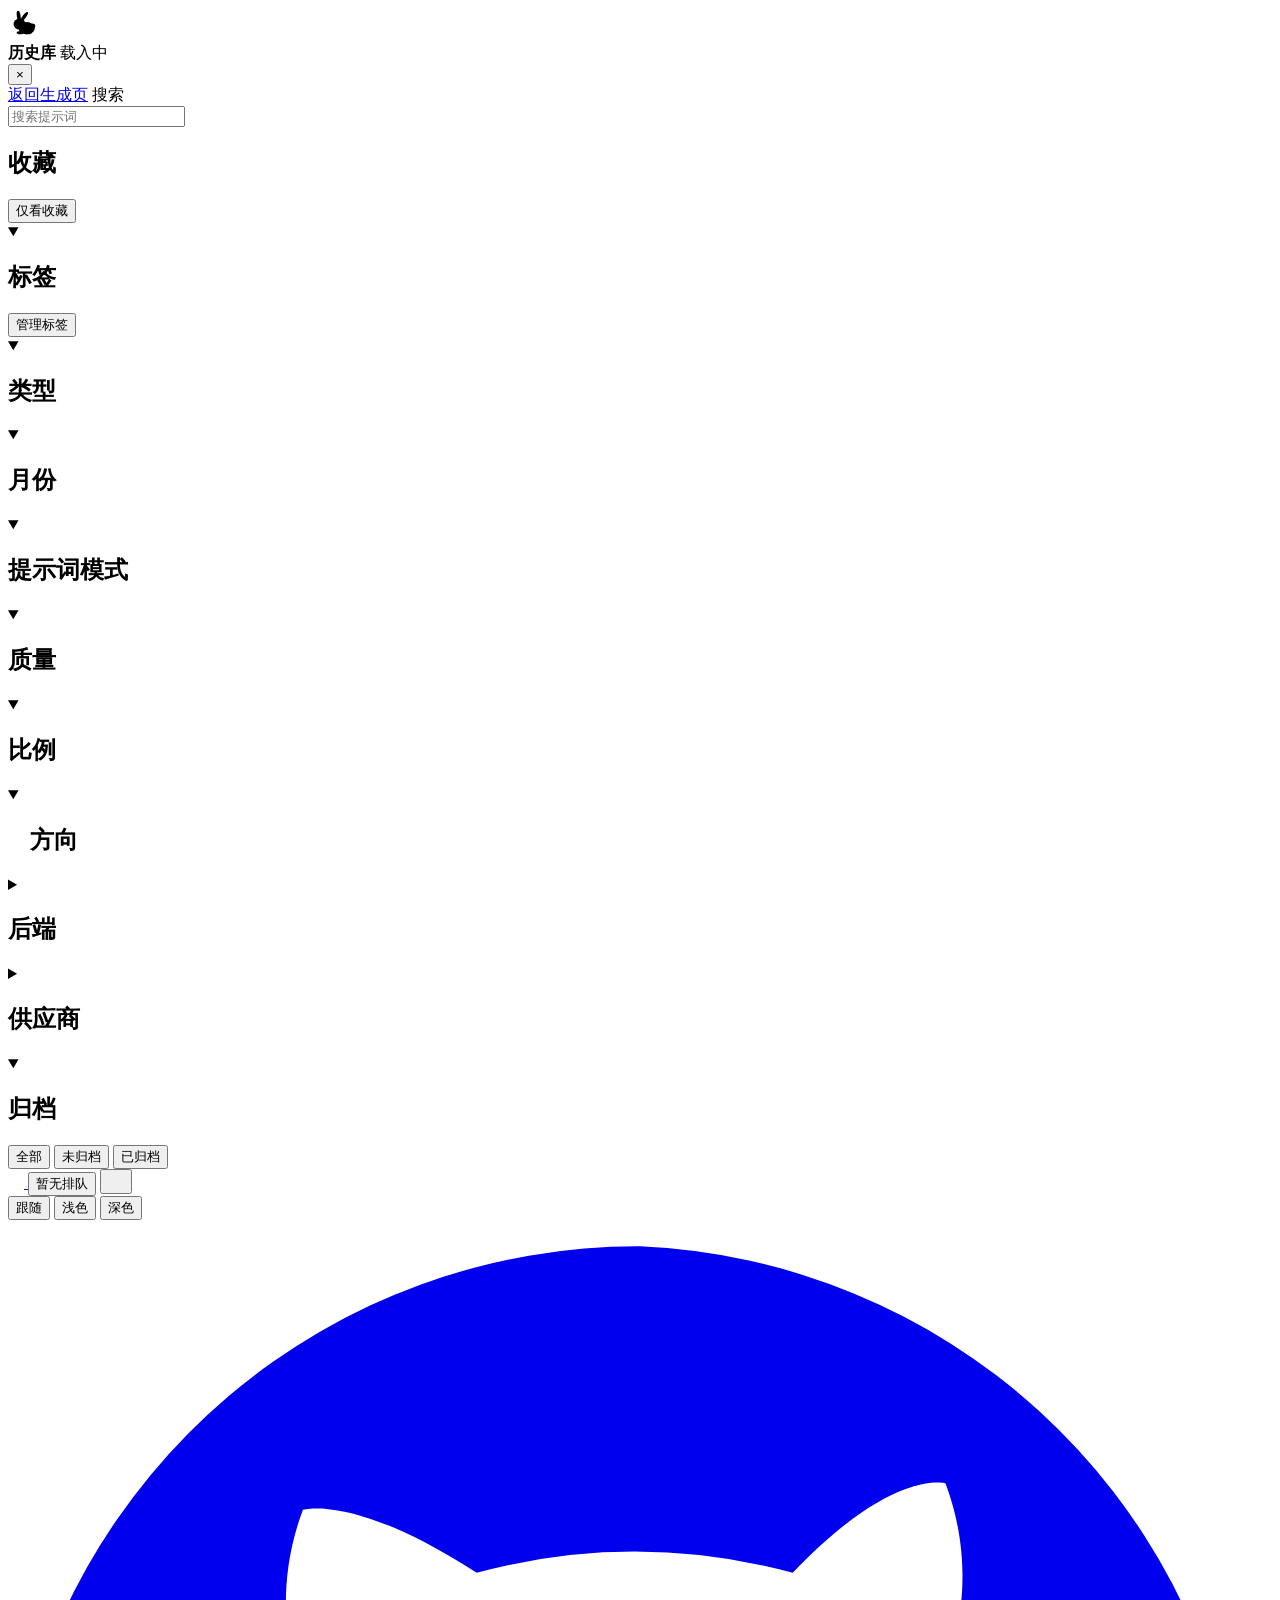
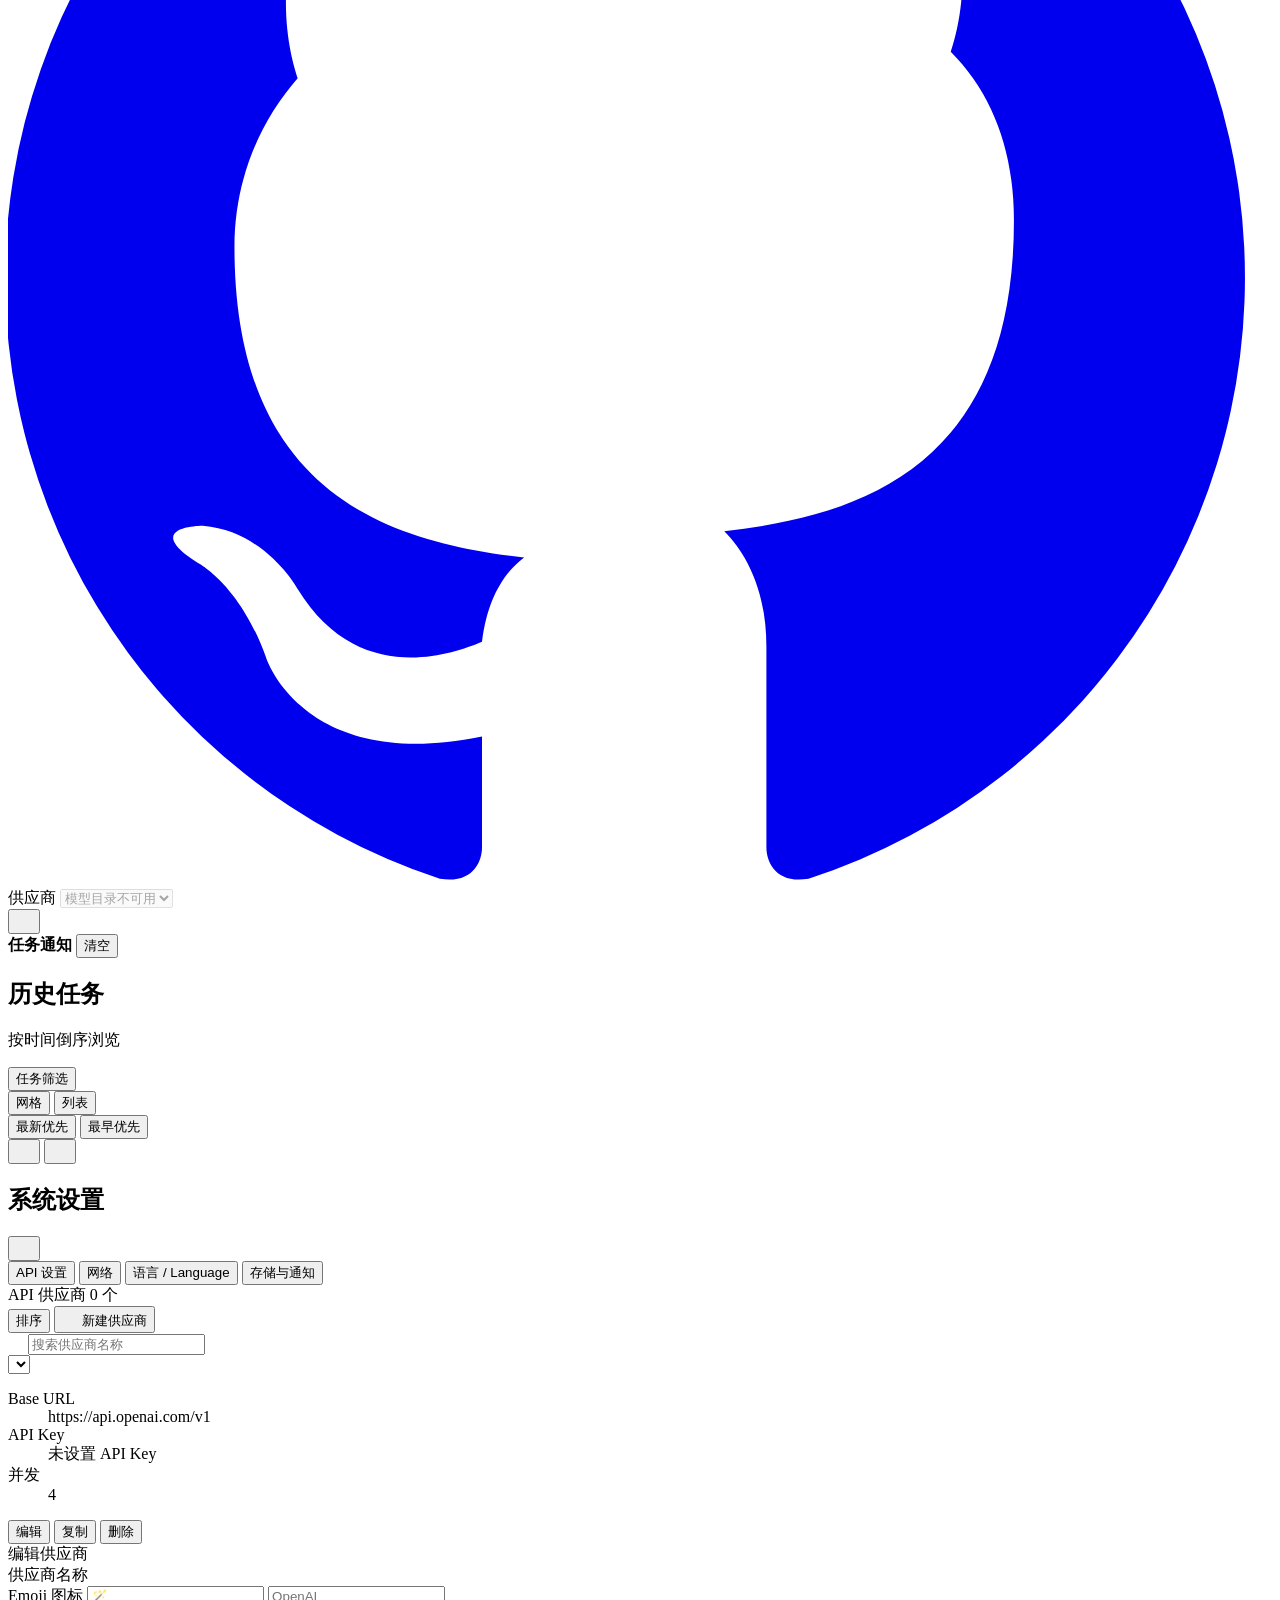
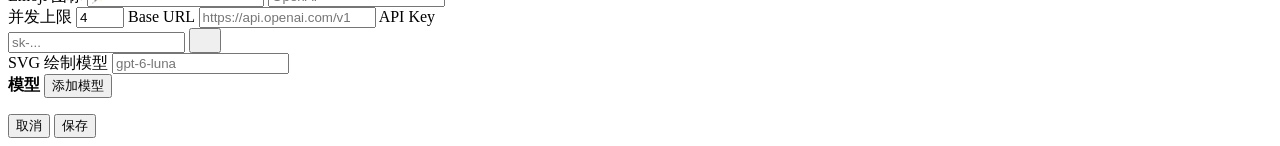
==== codex_image/webui/static/history.html @ 42a4f4d4 "Merge upstream v1.2.1 and keep local WebUI customizations Bring in upstream kadevin/ilab-conjure v1." ====
<!doctype html>
<html lang="zh-CN">
<head>
  <meta charset="utf-8" />
  <meta name="viewport" content="width=device-width, initial-scale=1, viewport-fit=cover" />
  <meta name="theme-color" content="#457B66" />
  <title>历史库 - iLab CONJURE</title>
  <link rel="icon" type="image/svg+xml" href="/static/brand/favicon.svg" />
  <link rel="manifest" href="/manifest.webmanifest" />
  <script src="/static/pwa.js?v=pwa-1" defer></script>
  <script>
    (() => {
      const key = "codex-image-theme-preference";
      const valid = new Set(["system", "light", "dark"]);
      let preference = "system";
      try {
        const stored = localStorage.getItem(key);
        if (valid.has(stored)) preference = stored;
      } catch {
        preference = "system";
      }
      const systemDark = window.matchMedia?.("(prefers-color-scheme: dark)")?.matches;
      document.documentElement.dataset.theme =
        preference === "system" ? (systemDark ? "dark" : "light") : preference;
      document.documentElement.dataset.themePreference = preference;
    })();
  </script>
    <script src="/static/appearance-bootstrap.js?v=2"></script>
    <link rel="stylesheet" href="/static/styles.css?v=runtime-930" />
</head>
<body>
  <main class="history-page">
    <aside id="historySidebar" class="history-sidebar">
      <div class="history-sidebar-heading">
        <a
          class="history-program-brand"
          href="/"
          aria-label="返回 iLab CONJURE 生成页"
          data-i18n-attr="aria-label:history.homeAria"
        >
          <span class="brand-mark brand-mark-rabbit" aria-hidden="true">
            <svg class="brand-rabbit-logo" width="31" height="31" viewBox="0 0 24 24" aria-hidden="true" focusable="false" xmlns="http://www.w3.org/2000/svg">
              <g class="brand-rabbit-fill">
                <ellipse cx="8.3" cy="6.3" rx="1.45" ry="4.15" transform="rotate(-9 8.3 6.3)"/>
                <ellipse cx="12.7" cy="6.6" rx="1.35" ry="4.25" transform="rotate(36 12.7 6.6)"/>
                <ellipse cx="14.4" cy="15.6" rx="6.3" ry="4.8"/>
                <ellipse cx="8.9" cy="12.4" rx="4.6" ry="4.25"/>
                <ellipse cx="19.3" cy="13.9" rx="1.85" ry="1.95"/>
                <ellipse cx="9.4" cy="19.1" rx="2.7" ry="1.15"/>
                <ellipse cx="15.3" cy="19.2" rx="3.2" ry="1.15"/>
              </g>
              <ellipse class="brand-rabbit-cutout" cx="8.2" cy="5.9" rx=".52" ry="2.25" transform="rotate(-9 8.2 5.9)"/>
              <ellipse class="brand-rabbit-cutout" cx="12.45" cy="6.0" rx=".48" ry="2.15" transform="rotate(36 12.45 6.0)"/>
              <circle class="brand-rabbit-cutout" cx="7.45" cy="11.7" r=".72"/>
              <path class="brand-rabbit-spark" d="M18.9 5.2v2.4M17.7 6.4h2.4"/>
            </svg>
          </span>
        </a>
        <div class="history-brand">
          <strong data-i18n="history.title">历史库</strong>
          <span id="historyTotal" data-i18n="history.loading">载入中</span>
        </div>
        <button class="ghost-button history-filters-close" type="button" aria-label="关闭" data-i18n-attr="aria-label:action.close">×</button>
      </div>
      <a class="history-back-link" href="/" data-i18n="history.backToGenerator">返回生成页</a>
      <label class="history-search-label" for="historySearch" data-i18n="history.search">搜索</label>
      <div class="history-search-field">
        <input id="historySearch" class="control" type="search" autocomplete="off" placeholder="搜索提示词" data-i18n-attr="placeholder:history.searchPlaceholder" />
        <button id="historySearchClear" class="history-search-clear hidden" type="button" hidden aria-label="清空搜索" title="清空搜索" data-i18n-attr="aria-label:history.clear;title:history.clear">×</button>
      </div>
      <section class="history-favorite-filter" aria-labelledby="historyFavoritesTitle">
        <h2 id="historyFavoritesTitle" data-i18n="history.favorites">收藏</h2>
        <div id="historyFavoriteList" class="history-filter-list">
          <button class="history-filter-button" type="button" data-history-favorite-filter aria-pressed="false" data-i18n="history.onlyFavorites">仅看收藏</button>
        </div>
      </section>
      <details class="history-filter-block history-tag-filter-block" data-history-filter-section="tags" open>
        <summary class="history-filter-summary"><h2 data-i18n="history.tags">标签</h2></summary>
        <div id="historyTagFilterList" class="history-filter-list"></div>
        <button id="historyTagManageToggle" class="history-tag-manage-toggle" type="button" aria-expanded="false" data-i18n="history.manageTags">管理标签</button>
        <div id="historyTagManager" class="history-tag-manager hidden" hidden>
          <form class="history-tag-create-form" data-history-tag-create>
            <input id="historyTagNameInput" class="control" type="text" maxlength="40" autocomplete="off" data-i18n-attr="placeholder:history.createTag" />
            <button class="ghost-button text-sm" type="submit" data-i18n="action.add">添加</button>
          </form>
          <div id="historyTagManagerStatus" class="history-tag-manager-status" role="status"></div>
          <div id="historyTagManagerList" class="history-tag-manager-list"></div>
        </div>
      </details>
      <details class="history-filter-block" data-history-filter-section="mode" open>
        <summary class="history-filter-summary"><h2 data-i18n="history.type">类型</h2></summary>
        <div id="historyModeList" class="history-filter-list"></div>
      </details>
      <details class="history-filter-block" data-history-filter-section="month" open>
        <summary class="history-filter-summary"><h2 data-i18n="history.month">月份</h2></summary>
        <div id="historyMonthList" class="history-filter-list"></div>
      </details>
      <details class="history-filter-block" data-history-filter-section="prompt_mode" open>
        <summary class="history-filter-summary"><h2 data-i18n="history.promptMode">提示词模式</h2></summary>
        <div id="historyPromptModeList" class="history-filter-list"></div>
      </details>
      <details class="history-filter-block" data-history-filter-section="quality" open>
        <summary class="history-filter-summary"><h2 data-i18n="history.quality">质量</h2></summary>
        <div id="historyQualityList" class="history-filter-list"></div>
      </details>
      <details class="history-filter-block" data-history-filter-section="ratio" open>
        <summary class="history-filter-summary"><h2 data-i18n="history.ratio">比例</h2></summary>
        <div id="historyRatioList" class="history-filter-list"></div>
      </details>
      <details class="history-filter-block" data-history-filter-section="orientation" open>
        <summary class="history-filter-summary">
          <h2 class="history-filter-heading history-filter-heading-orientation">
            <svg class="history-filter-heading-icon" data-ui-icon="portrait" width="16" height="16" viewBox="0 0 24 24" aria-hidden="true" focusable="false"><use href="/static/icons/ui.svg?v=1#portrait"/></svg>
            <span data-i18n="history.orientation">方向</span>
          </h2>
        </summary>
        <div id="historyOrientationList" class="history-filter-list"></div>
      </details>
      <details class="history-filter-block history-filter-block-secondary" data-history-filter-section="backend">
        <summary class="history-filter-summary"><h2 data-i18n="history.backend">后端</h2></summary>
        <div id="historyBackendList" class="history-filter-list"></div>
      </details>
      <details class="history-filter-block history-filter-block-secondary" data-history-filter-section="provider">
        <summary class="history-filter-summary"><h2 data-i18n="history.provider">供应商</h2></summary>
        <div id="historyProviderList" class="history-filter-list"></div>
      </details>
      <details class="history-filter-block" data-history-filter-section="archived" open>
        <summary class="history-filter-summary"><h2 data-i18n="history.archived">归档</h2></summary>
        <div id="historyArchiveList" class="history-filter-list">
          <button class="history-filter-button active" type="button" data-history-archived="" data-i18n="history.all">全部</button>
          <button class="history-filter-button" type="button" data-history-archived="false" data-i18n="history.unarchived">未归档</button>
          <button class="history-filter-button" type="button" data-history-archived="true" data-i18n="history.archivedOnly">已归档</button>
        </div>
      </details>
    </aside>
    <button
      id="historyFiltersBackdrop"
      class="history-filters-backdrop"
      type="button"
      hidden
      aria-label="关闭任务筛选"
      data-i18n-attr="aria-label:action.close"
    ></button>
    <div class="history-resize-hit-area history-resize-hit-area-left" role="separator" tabindex="0" aria-orientation="vertical" aria-valuemin="220" aria-valuemax="420" aria-valuenow="280" aria-label="调整筛选栏宽度" data-history-resizer="left" data-i18n-attr="aria-label:history.resizeFilters"></div>
    <header class="top-nav history-top-nav">
      <div class="nav-actions">
        <a class="ghost-button history-mobile-home" href="/" aria-label="返回生成页" title="返回生成页" data-i18n-attr="aria-label:history.backToGenerator;title:history.backToGenerator">
          <svg class="history-toolbar-button-icon" data-ui-icon="arrow-left" width="16" height="16" viewBox="0 0 24 24" aria-hidden="true" focusable="false"><use href="/static/icons/ui.svg?v=1#arrow-left"/></svg>
        </a>
        <button id="queueButton" class="queue-button queue-status-chip" type="button" aria-label="队列状态：暂无排队" title="跳转到进行中任务" data-i18n-attr="aria-label:queue.emptyAria;title:queue.jumpTitle">
          <span id="queueStatusText" data-i18n="queue.empty">暂无排队</span>
        </button>
        <button id="taskNotificationButton" class="queue-button task-notification-button" type="button" aria-controls="taskNotificationCenter" aria-expanded="false" aria-label="任务通知" title="任务通知" data-i18n-attr="aria-label:notifications.title;title:notifications.title">
          <svg class="task-notification-icon" data-ui-icon="bell" width="16" height="16" viewBox="0 0 24 24" aria-hidden="true" focusable="false"><use href="/static/icons/ui.svg?v=1#bell"/></svg>
          <span id="taskNotificationBadge" class="task-notification-dot hidden" aria-hidden="true"></span>
        </button>
        <div id="themeSwitcher" class="theme-switcher" aria-label="主题模式" data-i18n-attr="aria-label:theme.label">
          <button class="theme-option" data-theme-option="system" type="button" aria-pressed="true" data-i18n="theme.system">跟随</button>
          <button class="theme-option" data-theme-option="light" type="button" aria-pressed="false" data-i18n="theme.light">浅色</button>
          <button class="theme-option" data-theme-option="dark" type="button" aria-pressed="false" data-i18n="theme.dark">深色</button>
        </div>
        <a id="githubLink" class="queue-button github-link" href="https://github.com/kadevin/ilab-conjure" target="_blank" rel="noreferrer" aria-label="GitHub" title="GitHub">
          <svg class="github-link-icon" viewBox="0 0 24 24" aria-hidden="true" focusable="false">
            <path fill="currentColor" d="M12 .5a12 12 0 0 0-3.8 23.4c.6.1.8-.3.8-.6v-2.1c-3.4.7-4.1-1.5-4.1-1.5-.5-1.4-1.3-1.8-1.3-1.8-1.1-.7.1-.7.1-.7 1.2.1 1.8 1.2 1.8 1.2 1.1 1.8 2.8 1.3 3.5 1 .1-.8.4-1.3.8-1.6-2.7-.3-5.5-1.3-5.5-5.9 0-1.3.5-2.4 1.2-3.2-.1-.3-.5-1.6.1-3.2 0 0 1-.3 3.3 1.2a11.3 11.3 0 0 1 6 0C16.8 4.7 17.8 5 17.8 5c.6 1.6.2 2.9.1 3.2.8.8 1.2 1.9 1.2 3.2 0 4.6-2.8 5.6-5.5 5.9.4.4.8 1.1.8 2.2v3.8c0 .3.2.7.8.6A12 12 0 0 0 12 .5Z"/>
          </svg>
        </a>
        <div class="generation-provider-control">
          <div class="generation-provider-select-shell">
            <span class="generation-provider-label" data-i18n="modelSelection.provider">供应商</span>
            <select id="generationProviderSelect" aria-label="生成供应商" data-i18n-attr="aria-label:modelSelection.provider" disabled>
              <option value="" data-i18n="modelSelection.catalogUnavailable">模型目录不可用</option>
            </select>
          </div>
          <button id="generationProviderSettingsButton" class="auth-source-settings-button" type="button" aria-label="打开供应商设置" title="打开供应商设置" data-i18n-attr="aria-label:modelSelection.openSettings;title:modelSelection.openSettings">
            <svg class="auth-source-settings-icon" data-ui-icon="settings" width="16" height="16" viewBox="0 0 24 24" aria-hidden="true" focusable="false"><use href="/static/icons/ui.svg?v=1#settings"/></svg>
          </button>
        </div>
      </div>
      <div id="taskNotificationCenter" class="task-notification-center hidden" role="dialog" aria-hidden="true" aria-label="任务通知" data-i18n-attr="aria-label:notifications.title">
        <div class="task-notification-center-header">
          <strong data-i18n="notifications.title">任务通知</strong>
          <span id="taskNotificationUnreadSummary" class="task-notification-unread-summary hidden" aria-live="polite"></span>
          <button id="taskNotificationClearButton" class="ghost-button text-sm" type="button" data-i18n="action.clear">清空</button>
        </div>
        <div id="taskNotificationList" class="task-notification-list"></div>
      </div>
    </header>
    <section class="history-results" aria-label="历史任务" data-i18n-attr="aria-label:history.tasksAria">
      <header class="history-toolbar">
        <div>
          <h1 data-i18n="history.taskListTitle">历史任务</h1>
          <p id="historyResultSummary" data-i18n="history.browseNewest">按时间倒序浏览</p>
        </div>
        <div class="history-toolbar-actions">
          <button
            id="historyMobileFiltersButton"
            class="ghost-button text-sm history-mobile-filter-button"
            type="button"
            aria-controls="historySidebar"
            aria-expanded="false"
          ><span data-i18n="sidebar.filters">任务筛选</span><span id="historyMobileFilterCount" class="history-mobile-filter-count hidden" hidden aria-hidden="true"></span></button>
          <div class="history-browse-controls">
            <div id="historyViewToggle" class="history-view-toggle" aria-label="视图" data-i18n-attr="aria-label:history.view">
              <button class="history-view-button active" type="button" data-history-view="grid" aria-pressed="true" data-i18n="history.grid">网格</button>
              <button class="history-view-button" type="button" data-history-view="list" aria-pressed="false" data-i18n="history.list">列表</button>
            </div>
            <div id="historySortToggle" class="history-sort-toggle" aria-label="排序" data-i18n-attr="aria-label:history.sort">
              <button class="history-sort-button active" type="button" data-history-sort="newest" aria-pressed="true" data-i18n="history.newest">最新优先</button>
              <button class="history-sort-button" type="button" data-history-sort="oldest" aria-pressed="false" data-i18n="history.oldest">最早优先</button>
            </div>
          </div>
          <div id="historyToolbarUtilities" class="history-toolbar-utilities">
            <button id="historyManagementButton" class="ghost-button history-toolbar-icon-button history-management-button" type="button" data-history-open-management aria-label="历史库管理" title="历史库管理">
              <svg class="history-toolbar-button-icon" data-ui-icon="archive" width="16" height="16" viewBox="0 0 24 24" aria-hidden="true" focusable="false"><use href="/static/icons/ui.svg?v=1#archive"/></svg>
            </button>
            <button id="historyRefreshButton" class="ghost-button history-toolbar-icon-button" type="button" aria-label="刷新" title="刷新" data-i18n-attr="aria-label:history.refresh;title:history.refresh">
              <svg class="history-toolbar-button-icon" data-ui-icon="refresh" width="16" height="16" viewBox="0 0 24 24" aria-hidden="true" focusable="false"><use href="/static/icons/ui.svg?v=1#refresh"/></svg>
            </button>
          </div>
        </div>
      </header>
      <div
        id="historyActiveFilters"
        class="history-active-filters hidden"
        role="region"
        aria-live="polite"
        hidden
      >
        <strong id="historyActiveFiltersLabel" class="history-active-filters-label"></strong>
        <div id="historyActiveFilterList" class="history-active-filter-list" role="list"></div>
        <button id="historyClearAllFilters" class="ghost-button text-sm history-clear-all-filters" type="button" data-history-clear-all-filters></button>
      </div>
      <div id="historyTaskList" class="history-task-list history-view-grid" role="list" aria-live="polite"></div>
      <div id="historyLoadSentinel" class="history-load-sentinel" data-history-load-more role="status" aria-live="polite" hidden></div>
      <div id="historySelectionDock" class="history-selection-dock hidden" hidden>
        <strong id="historySelectionDockCount"></strong>
        <button class="history-selection-dock-action" type="button" data-history-open-selection-actions>
          <span data-i18n="footer.batch">批量管理</span>
          <svg class="history-action-row-arrow" data-ui-icon="chevron-right" width="16" height="16" viewBox="0 0 24 24" aria-hidden="true" focusable="false"><use href="/static/icons/ui.svg?v=1#chevron-right"/></svg>
        </button>
      </div>
    </section>
    <div class="history-resize-hit-area history-resize-hit-area-right" role="separator" tabindex="0" aria-orientation="vertical" aria-valuemin="300" aria-valuemax="620" aria-valuenow="380" aria-label="调整详情栏宽度" data-history-resizer="right" data-i18n-attr="aria-label:history.resizeDetail"></div>
    <aside id="historyDetail" class="history-detail" aria-live="polite"></aside>
  </main>
  <div id="historyBackupDialog" class="modal-overlay history-backup-dialog hidden" role="dialog" aria-modal="true" aria-hidden="true" aria-labelledby="historyBackupTitle" hidden>
    <section class="modal-panel history-transfer-panel" tabindex="-1">
      <header class="modal-heading history-transfer-heading">
        <div><h2 id="historyBackupTitle" tabindex="-1" data-i18n="historyBackup.mode">任务备份</h2><p data-i18n="historyBackup.description">保存任务数据与相关文件，可在兼容版本的 iLab CONJURE 中导入恢复。</p></div>
        <button class="ghost-button drawer-close-button history-transfer-close" type="button" data-history-close-backup aria-label="关闭" data-i18n-attr="aria-label:action.close">
          <svg class="drawer-close-icon" data-ui-icon="close" width="16" height="16" viewBox="0 0 24 24" aria-hidden="true" focusable="false"><use href="/static/icons/ui.svg?v=1#close"/></svg>
        </button>
      </header>
      <fieldset id="historyBackupScopeFieldset" class="history-backup-scopes" aria-describedby="historyBackupScopeHelp historyBackupScopeEstimate historyBackupScopeState">
        <legend data-i18n="historyBackup.scopeLegend">备份范围</legend>
        <label><input id="historyBackupScopeSelected" type="radio" name="history-backup-scope" value="selected" /><span class="history-backup-scope-copy"><span data-i18n="historyBackup.scopeSelected">已选任务</span><small data-history-backup-scope-count="selected"></small></span></label>
        <label><input type="radio" name="history-backup-scope" value="filtered" checked /><span class="history-backup-scope-copy"><span data-i18n="historyBackup.scopeFiltered">当前筛选结果</span><small data-history-backup-scope-count="filtered"></small></span></label>
        <label><input type="radio" name="history-backup-scope" value="all" /><span class="history-backup-scope-copy"><span data-i18n="historyBackup.scopeAll">全部历史任务</span><small data-history-backup-scope-count="all"></small></span></label>
      </fieldset>
      <p id="historyBackupScopeHelp" class="history-transfer-copy" data-i18n="historyBackup.scopeHelp">当前筛选和全部范围由本机完整统计，不受当前页面显示数量影响。</p>
      <p id="historyBackupScopeEstimate" class="history-backup-scope-estimate" aria-live="polite"></p>
      <p id="historyBackupScopeState" class="history-backup-scope-state hidden" hidden></p>
      <div id="historyBackupProgressSummary" class="history-transfer-progress">
        <div id="historyBackupProgressRegion" class="history-backup-progress-region hidden" hidden>
          <progress id="historyBackupProgress" max="100" value="0" aria-label="备份进度" data-i18n-attr="aria-label:historyBackup.progressLabel"></progress>
        </div>
        <p id="historyBackupStats" class="history-transfer-stats"></p>
        <p id="historyBackupLive" class="history-transfer-live" role="status" aria-live="polite" tabindex="-1"></p>
      </div>
      <p id="historyBackupWarning" class="history-backup-warning hidden" hidden role="note"></p>
      <section id="historyBackupComplete" class="history-backup-complete hidden" hidden tabindex="-1" role="status" aria-labelledby="historyBackupCompleteTitle">
        <svg class="history-backup-complete-icon" data-ui-icon="check-circle" width="16" height="16" viewBox="0 0 24 24" aria-hidden="true" focusable="false"><use href="/static/icons/ui.svg?v=1#check-circle"/></svg>
        <div>
          <h3 id="historyBackupCompleteTitle" data-i18n="historyBackup.downloadStartedTitle">下载已开始</h3>
          <p data-i18n="historyBackup.downloaded">请确认浏览器已保存文件；完成后即可关闭此面板。临时文件会在传输结束后删除。</p>
        </div>
      </section>
      <div class="history-transfer-actions">
        <button id="historyBackupDismiss" class="ghost-button hidden" type="button" hidden data-history-dismiss-backup data-i18n="historyBackup.dismiss">关闭结果</button>
        <button id="historyBackupCancel" class="ghost-button hidden" type="button" hidden data-history-cancel-backup data-i18n="historyBackup.cancel">取消备份</button>
        <button id="historyBackupDownload" class="run-button hidden" type="button" hidden data-history-download-backup data-i18n="historyBackup.download">下载备份</button>
        <button id="historyBackupStart" class="run-button" type="button" data-history-start-backup data-i18n="historyBackup.start">开始备份</button>
      </div>
    </section>
  </div>

  <div id="historyImportDialog" class="modal-overlay history-import-dialog hidden" role="dialog" aria-modal="true" aria-hidden="true" aria-labelledby="historyImportTitle" hidden>
    <section class="modal-panel history-transfer-panel history-import-panel" tabindex="-1">
      <header class="modal-heading history-transfer-heading">
        <div><h2 id="historyImportTitle" tabindex="-1" data-i18n="historyImport.title">导入任务备份</h2><p data-i18n="historyImport.noOverwrite">恢复只新增任务，绝不替换已有任务。</p></div>
        <button class="ghost-button drawer-close-button history-transfer-close" type="button" data-history-close-import aria-label="关闭" data-i18n-attr="aria-label:action.close">
          <svg class="drawer-close-icon" data-ui-icon="close" width="16" height="16" viewBox="0 0 24 24" aria-hidden="true" focusable="false"><use href="/static/icons/ui.svg?v=1#close"/></svg>
        </button>
      </header>
      <label class="history-import-file-field" for="historyImportFile"><span data-i18n="historyImport.choose">选择 ZIP 备份包</span><input id="historyImportFile" class="control" type="file" accept=".zip,application/zip" /></label>
      <div class="history-transfer-progress"><progress id="historyImportProgress" max="100" value="0"></progress><p id="historyImportLive" class="history-transfer-live" role="status" aria-live="polite" tabindex="-1"></p></div>
      <section id="historyImportPreview" class="history-import-summary hidden" hidden aria-labelledby="historyImportPreviewTitle">
        <h3 id="historyImportPreviewTitle" data-i18n="historyImport.preview">恢复预览</h3>
        <details data-history-import-group="restorable" open><summary data-i18n="historyImport.restorable">可恢复</summary><ol></ol></details>
        <details data-history-import-group="duplicate"><summary data-i18n="historyImport.duplicate">重复</summary><ol></ol></details>
        <details data-history-import-group="conflict"><summary data-i18n="historyImport.conflict">冲突</summary><ol></ol></details>
        <details data-history-import-group="invalid"><summary data-i18n="historyImport.invalid">无效</summary><ol></ol></details>
      </section>
      <section id="historyImportResult" class="history-import-summary hidden" hidden aria-labelledby="historyImportResultTitle">
        <h3 id="historyImportResultTitle" data-i18n="historyImport.result">恢复结果</h3>
        <dl class="history-import-result-grid">
          <div data-history-import-result="restored"><dt data-i18n="historyImport.restored">已恢复</dt><dd>0</dd></div><div data-history-import-result="duplicates"><dt data-i18n="historyImport.duplicate">重复</dt><dd>0</dd></div><div data-history-import-result="conflicts"><dt data-i18n="historyImport.conflict">冲突</dt><dd>0</dd></div><div data-history-import-result="invalid"><dt data-i18n="historyImport.invalid">无效</dt><dd>0</dd></div><div data-history-import-result="failed"><dt data-i18n="historyImport.failed">失败</dt><dd>0</dd></div><div data-history-import-result="thumbnail_warnings"><dt data-i18n="historyImport.thumbnailWarnings">缩略图警告</dt><dd>0</dd></div><div data-history-import-result="cleanup_warnings"><dt data-i18n="historyImport.cleanupWarnings">清理警告</dt><dd>0</dd></div>
        </dl>
      </section>
      <div class="history-transfer-actions"><button id="historyImportCancel" class="ghost-button hidden" type="button" hidden data-history-cancel-import data-i18n="historyBackup.cancel">取消</button><button id="historyImportConfirm" class="run-button hidden" type="button" hidden disabled data-history-confirm-import data-i18n="historyImport.confirm">确认恢复</button></div>
    </section>
  </div>
  <div id="systemSettingsModal" class="modal-overlay hidden" role="dialog" aria-modal="true" aria-hidden="true" aria-label="系统设置" data-i18n-attr="aria-label:systemSettings.title">
    <div class="modal-panel system-settings-modal-panel">
      <div class="modal-heading">
        <div>
          <h2 data-i18n="systemSettings.title">系统设置</h2>
        </div>
        <button id="systemSettingsModalClose" class="ghost-button drawer-close-button" type="button" aria-label="关闭系统设置面板" title="关闭" data-i18n-attr="aria-label:close.systemSettings;title:action.close">
          <svg class="drawer-close-icon" data-ui-icon="close" width="16" height="16" viewBox="0 0 24 24" aria-hidden="true" focusable="false"><use href="/static/icons/ui.svg?v=1#close"/></svg>
        </button>
      </div>
      <div id="systemSettingsTabs" class="system-settings-tabs" role="tablist" aria-label="系统设置选项" data-i18n-attr="aria-label:systemSettings.tabsLabel">
        <button id="systemSettingsApiTab" class="system-settings-tab active" type="button" role="tab" aria-selected="true" aria-controls="systemSettingsApiPanel" data-system-settings-tab="api" data-i18n="systemSettings.apiTab">API 设置</button>
        <button id="systemSettingsNetworkTab" class="system-settings-tab" type="button" role="tab" aria-selected="false" aria-controls="systemSettingsNetworkPanel" data-system-settings-tab="network" data-i18n="systemSettings.networkTab">网络</button>
        <button id="systemSettingsLanguageTab" class="system-settings-tab" type="button" role="tab" aria-selected="false" aria-controls="systemSettingsLanguagePanel" data-system-settings-tab="language" data-i18n="systemSettings.languageTab">语言 / Language</button>
        <button id="systemSettingsStorageTab" class="system-settings-tab" type="button" role="tab" aria-selected="false" aria-controls="systemSettingsStoragePanel" data-system-settings-tab="storage" data-i18n="systemSettings.storageTab">存储与通知</button>
      </div>
      <section id="systemSettingsApiPanel" class="system-settings-section" role="tabpanel" aria-labelledby="systemSettingsApiTab">
        <div id="apiProviderSection" class="api-provider-section">
          <div class="api-provider-section-header">
            <div class="api-provider-section-title">
              <span data-i18n="apiSettings.providers">API 供应商</span>
              <span id="apiProviderCount" class="api-provider-count">0 个</span>
            </div>
            <div class="api-provider-toolbar">
              <button id="sortApiProvidersButton" class="ghost-button text-sm api-provider-sort-toggle hidden" type="button" data-i18n="apiSettings.sortProviders">排序</button>
              <button id="addApiProviderButton" class="api-provider-add-button" type="button">
                <svg data-ui-icon="plus" width="16" height="16" viewBox="0 0 24 24" aria-hidden="true" focusable="false"><use href="/static/icons/ui.svg?v=1#plus"/></svg>
                <span data-i18n="apiSettings.newProviderAction">新建供应商</span>
              </button>
            </div>
          </div>
          <label id="apiProviderSearchField" class="api-provider-search hidden">
            <svg data-ui-icon="search" width="16" height="16" viewBox="0 0 24 24" aria-hidden="true" focusable="false"><use href="/static/icons/ui.svg?v=1#search"/></svg>
            <input
              id="apiProviderSearch"
              class="control"
              type="search"
              autocomplete="off"
              placeholder="搜索供应商名称"
              aria-label="搜索供应商名称"
              data-i18n-attr="placeholder:apiSettings.searchProviders;aria-label:apiSettings.searchProviders"
            />
          </label>
          <div class="system-settings-scroll api-provider-browse-scroll">
            <div class="api-provider-choice-grid">
              <div id="apiProviderList" class="api-provider-list" role="listbox" aria-label="API 供应商" data-i18n-attr="aria-label:apiSettings.providers"></div>
            </div>
          </div>
          <select id="apiProvider" class="hidden" aria-hidden="true"></select>
          <div id="apiProviderDetail" class="api-provider-detail-panel">
            <strong id="apiProviderDetailName" class="api-provider-detail-name"></strong>
            <dl class="api-provider-detail-grid">
              <div>
                <dt>Base URL</dt>
                <dd id="apiProviderDetailBaseUrl">https://api.openai.com/v1</dd>
              </div>
              <div>
                <dt>API Key</dt>
                <dd id="apiProviderDetailKey" data-i18n="apiSettings.keyNotSet">未设置 API Key</dd>
              </div>
              <div>
                <dt data-i18n="apiSettings.concurrencyShort">并发</dt>
                <dd id="apiProviderDetailConcurrency">4</dd>
              </div>
            </dl>
            <div class="api-provider-detail-actions">
              <button id="editApiProviderButton" class="ghost-button" type="button" data-i18n="action.edit">编辑</button>
              <button id="copyApiProviderButton" class="ghost-button" type="button" data-i18n="apiSettings.copyProvider">复制</button>
              <button id="deleteApiProviderButton" class="ghost-button danger-button" type="button" data-i18n="action.delete">删除</button>
            </div>
          </div>
        </div>
        <div class="system-settings-scroll api-provider-editor-scroll">
          <div id="apiProviderEditor" class="api-provider-editor hidden" aria-hidden="true">
            <div class="api-provider-editor-heading">
              <span id="apiProviderEditorTitle" data-i18n="apiSettings.editProvider">编辑供应商</span>
            </div>
            <div class="api-settings-grid compact-api-settings-grid">
              <div class="field api-provider-name-field">
                <span id="apiProviderNameFieldLabel" data-i18n="apiSettings.providerName">供应商名称</span>
                <div class="api-provider-name-inputs">
                  <label class="api-provider-icon-input">
                    <span data-i18n="apiSettings.providerIcon">Emoji 图标</span>
                    <input id="apiProviderIconEmoji" type="text" maxlength="16" autocomplete="off" autocapitalize="off" spellcheck="false" inputmode="text" placeholder="🪄" aria-label="Emoji 图标" title="可选，例如 🪄" data-i18n-attr="aria-label:apiSettings.providerIcon;title:apiSettings.providerIconPlaceholder" />
                  </label>
                  <input id="apiProviderName" class="control" type="text" autocomplete="off" placeholder="OpenAI" aria-labelledby="apiProviderNameFieldLabel" />
                </div>
              </div>
              <label class="field api-concurrency-field">
                <span data-i18n="apiSettings.concurrency">并发上限</span>
                <input id="apiImagesConcurrency" class="control" type="number" min="1" max="32" step="1" value="4" />
              </label>
              <label class="field api-base-url-field">
                <span>Base URL</span>
                <input id="apiBaseUrl" class="control" type="url" autocomplete="off" placeholder="https://api.openai.com/v1" />
              </label>
              <label class="field api-key-field">
                <span>API Key</span>
                <div class="api-key-input-wrap">
                  <input id="apiKey" name="provider-api-key" class="control" type="password" autocomplete="new-password" autocapitalize="off" spellcheck="false" placeholder="sk-..." />
                  <button
                    id="apiKeyRevealButton"
                    class="api-key-reveal-button"
                    type="button"
                    aria-label="显示 API Key"
                    title="显示 API Key"
                    aria-pressed="false"
                    data-i18n-attr="aria-label:apiSettings.showApiKey;title:apiSettings.showApiKey"
                  >
                    <svg class="api-key-reveal-icon" data-ui-icon="eye" width="16" height="16" viewBox="0 0 24 24" aria-hidden="true" focusable="false"><use href="/static/icons/ui.svg?v=1#eye"/></svg>
                  </button>
                </div>
              </label>
              <label id="apiSvgAuthorModelField" class="field api-svg-author-model-field hidden">
                <span data-i18n="apiSettings.svgAuthorModel">SVG 绘制模型</span>
                <input id="apiSvgAuthorModel" class="control" type="text" maxlength="128" autocomplete="off" autocapitalize="off" spellcheck="false" placeholder="gpt-6-luna" />
              </label>
              <section class="provider-bindings-editor" aria-labelledby="providerBindingsTitle">
                <div class="provider-bindings-header">
                  <div class="provider-bindings-title-row">
                    <strong id="providerBindingsTitle"><span data-i18n="apiSettings.modelBindings">模型</span> <span id="providerBindingsCount"></span></strong>
                    <button id="addProviderBindingButton" class="ghost-button provider-binding-add" type="button">
                      <span data-i18n="apiSettings.addModelBinding">添加模型</span>
                    </button>
                  </div>
                </div>
                <div id="apiProviderBindings" class="provider-bindings-list"></div>
              </section>
            </div>
          </div>
        </div>
        <div id="apiSettingsActions" class="settings-modal-actions settings-status-only">
          <p id="apiSettingsStatus" class="api-settings-feedback settings-action-status" aria-live="polite"></p>
        </div>
        <div class="api-provider-editor-actions settings-save-actions">
          <button id="cancelApiProviderEditButton" class="ghost-button" type="button" data-i18n="action.cancel">取消</button>
          <button id="saveApiProviderEditButton" class="run-button" type="button" data-i18n="action.save">保存</button>
        </div>
      </section>
      <section id="systemSettingsNetworkPanel" class="system-settings-section" role="tabpanel" aria-labelledby="systemSettingsNetworkTab" hidden aria-hidden="true">
        <div class="system-settings-scroll">
          <div class="lan-access-panel">
            <label class="web-search-toggle lan-access-toggle">
              <span id="lanAccessLabel" data-i18n="lanAccess.label">允许局域网访问</span>
              <input id="lanAccessEnabled" type="checkbox" role="switch" aria-labelledby="lanAccessLabel" aria-describedby="lanAccessHelp lanAccessStatus" disabled />
              <span class="web-search-toggle-track" aria-hidden="true"></span>
            </label>
            <p id="lanAccessHelp" class="lan-access-help" data-i18n="lanAccess.help">无需登录。同一网络中的用户共用任务、图库和供应商，也可以修改设置和删除任务。</p>
            <p id="lanAccessStatus" class="settings-action-status" role="status" data-i18n="lanAccess.loading">正在读取访问设置…</p>
            <div id="lanAccessAddresses" class="lan-access-addresses" hidden></div>
          </div>
          <div class="network-egress-panel">
            <div class="field">
              <span id="networkEgressModeLabel" data-i18n="networkEgress.mode">网络出口</span>
              <div class="network-egress-mode-selector" role="group" aria-labelledby="networkEgressModeLabel">
                <button class="network-egress-mode-button active" type="button" aria-pressed="true" data-network-egress-mode="system" data-i18n="networkEgress.system">系统</button>
                <button class="network-egress-mode-button" type="button" aria-pressed="false" data-network-egress-mode="direct" data-i18n="networkEgress.direct">直连</button>
                <button class="network-egress-mode-button" type="button" aria-pressed="false" data-network-egress-mode="custom" data-i18n="networkEgress.custom">自定义</button>
              </div>
              <input id="networkEgressMode" type="hidden" value="system" />
            </div>
            <label id="networkEgressCustomProxyField" class="field" hidden>
              <span data-i18n="networkEgress.customProxy">自定义代理地址</span>
              <input id="networkEgressCustomProxy" class="control" type="url" autocomplete="off" autocapitalize="off" spellcheck="false" placeholder="http://127.0.0.1:7890" />
            </label>
            <label class="web-search-toggle network-fake-ip-toggle">
              <span id="networkEgressFakeIpDnsLabel" data-i18n="networkEgress.fakeIpDnsFallback">图片下载兼容 Fake-IP DNS</span>
              <input id="networkEgressFakeIpDnsFallback" type="checkbox" role="switch" aria-labelledby="networkEgressFakeIpDnsLabel" aria-describedby="networkEgressFakeIpDnsHelp" disabled />
              <span class="web-search-toggle-track" aria-hidden="true"></span>
            </label>
            <p id="networkEgressFakeIpDnsHelp" class="network-request-policy-help" data-i18n="networkEgress.fakeIpDnsHelp">遇到 Fake-IP 时，通过 Cloudflare DNS 查询图片域名的真实公网地址。仅影响之后开始的图片下载，不改变局域网 DNS；不会发送密钥、提示词或完整图片链接。</p>
            <p id="networkEgressCurrentRoute" class="network-egress-current-route" data-i18n="networkEgress.currentRoute">当前出口：系统</p>
          </div>
        </div>
        <div class="settings-modal-actions settings-save-actions network-egress-actions">
          <p id="networkEgressStatus" class="settings-action-status network-egress-feedback" aria-live="polite"></p>
          <button id="testNetworkEgressButton" class="ghost-button" type="button" data-i18n="networkEgress.test">检测连接</button>
          <button id="saveNetworkEgressButton" class="run-button" type="button" data-i18n="networkEgress.save">保存并应用</button>
        </div>
      </section>
      <section id="systemSettingsLanguagePanel" class="system-settings-section" role="tabpanel" aria-labelledby="systemSettingsLanguageTab" hidden aria-hidden="true">
        <div class="system-settings-scroll">
          <div class="language-settings-panel">
            <div class="field language-select-field">
              <span id="languageSelectLabel" data-i18n="settings.language">界面语言</span>
              <select id="languageSelect" class="control" autocomplete="off" aria-labelledby="languageSelectLabel" aria-describedby="languageSettingsCopy languageSettingsStatus">
                <option value="zh-CN">简体中文</option>
                <option value="zh-TW">正體中文</option>
                <option value="zh-HK">繁体中文</option>
                <option value="ja">日本語</option>
                <option value="ko">한국어</option>
                <option value="en">English</option>
                <option value="vi">Tiếng Việt</option>
                <option value="es">Español</option>
                <option value="pt">Português</option>
                <option value="fr">Français</option>
                <option value="de">Deutsch</option>
                <option value="ru">Русский</option>
                <option value="it">Italiano</option>
                <option value="hi">हिन्दी</option>
              </select>
              <span id="languageSettingsCopy" class="field-hint" data-i18n="settings.languageCopy">首次启动会自动跟随浏览器语言，手动选择后会记住偏好。</span>
            </div>
            <p id="languageSettingsStatus" class="settings-action-status language-settings-status" data-i18n="languageSettings.instantStatus" aria-live="polite">切换后立即生效</p>
          </div>
        </div>
      </section>
      <section id="systemSettingsStoragePanel" class="system-settings-section" role="tabpanel" aria-labelledby="systemSettingsStorageTab" hidden aria-hidden="true">
        <div class="system-settings-scroll">
          <div class="settings-path-grid">
            <label class="field">
              <span data-i18n="settings.inputRoot">输入目录</span>
              <input id="settingsInputRoot" class="control" type="text" autocomplete="off" />
            </label>
            <label class="field">
              <span data-i18n="settings.outputRoot">输出目录</span>
              <input id="settingsOutputRoot" class="control" type="text" autocomplete="off" />
            </label>
            <label class="field">
              <span data-i18n="settings.galleryRoot">公用图库目录</span>
              <input id="settingsGalleryRoot" class="control" type="text" autocomplete="off" />
            </label>
            <label class="field">
              <span data-i18n="settings.sourceDataRoot">源数据目录</span>
              <input id="settingsSourceDataRoot" class="control" type="text" autocomplete="off" />
            </label>
          </div>
          <p class="field-hint storage-path-hint" data-i18n="settings.pathChangeHint">更改路径不会搬迁旧数据。搬迁前请备份并退出应用，再完整复制相关目录。</p>
          <details id="settingsPreviousPaths" class="storage-previous-paths" hidden>
            <summary data-i18n="settings.previousPaths">找不到旧数据？查看原默认目录</summary>
            <p class="field-hint" data-i18n="settings.previousPathsHelp">以下目录仍然存在。如需查看其中的历史，请将对应路径改回原目录并重启；不要覆盖已有目标数据。</p>
            <dl id="settingsPreviousPathsList"></dl>
          </details>
          <div class="notification-options-panel" aria-label="任务通知设置">
            <div class="notification-options-copy">
              <strong data-i18n="notifications.title">任务通知</strong>
              <span data-i18n="settings.notificationsCopy">任务完成或失败时提醒，系统通知需手动开启。</span>
            </div>
            <label class="notification-option-row">
              <span data-i18n="settings.inAppNotification">站内通知</span>
              <input id="taskNotificationInApp" type="checkbox" checked />
            </label>
            <label class="notification-option-row">
              <span data-i18n="settings.systemNotification">系统通知</span>
              <input id="taskNotificationSystem" type="checkbox" />
            </label>
          </div>
        </div>
        <div class="settings-modal-actions settings-save-actions">
          <p id="settingsStatus" class="settings-action-status" data-i18n="settings.status" aria-live="polite">保存存储路径后重启 WebUI 生效</p>
          <button id="saveSettingsButton" class="run-button" type="button" data-i18n="settings.save">保存设置</button>
        </div>
      </section>
    </div>
  </div>
  <div id="taskNotificationToastRegion" class="task-notification-toast-region" aria-live="polite"></div>
  <script src="/static/history.js?v=history-199"></script>
</body>
</html>
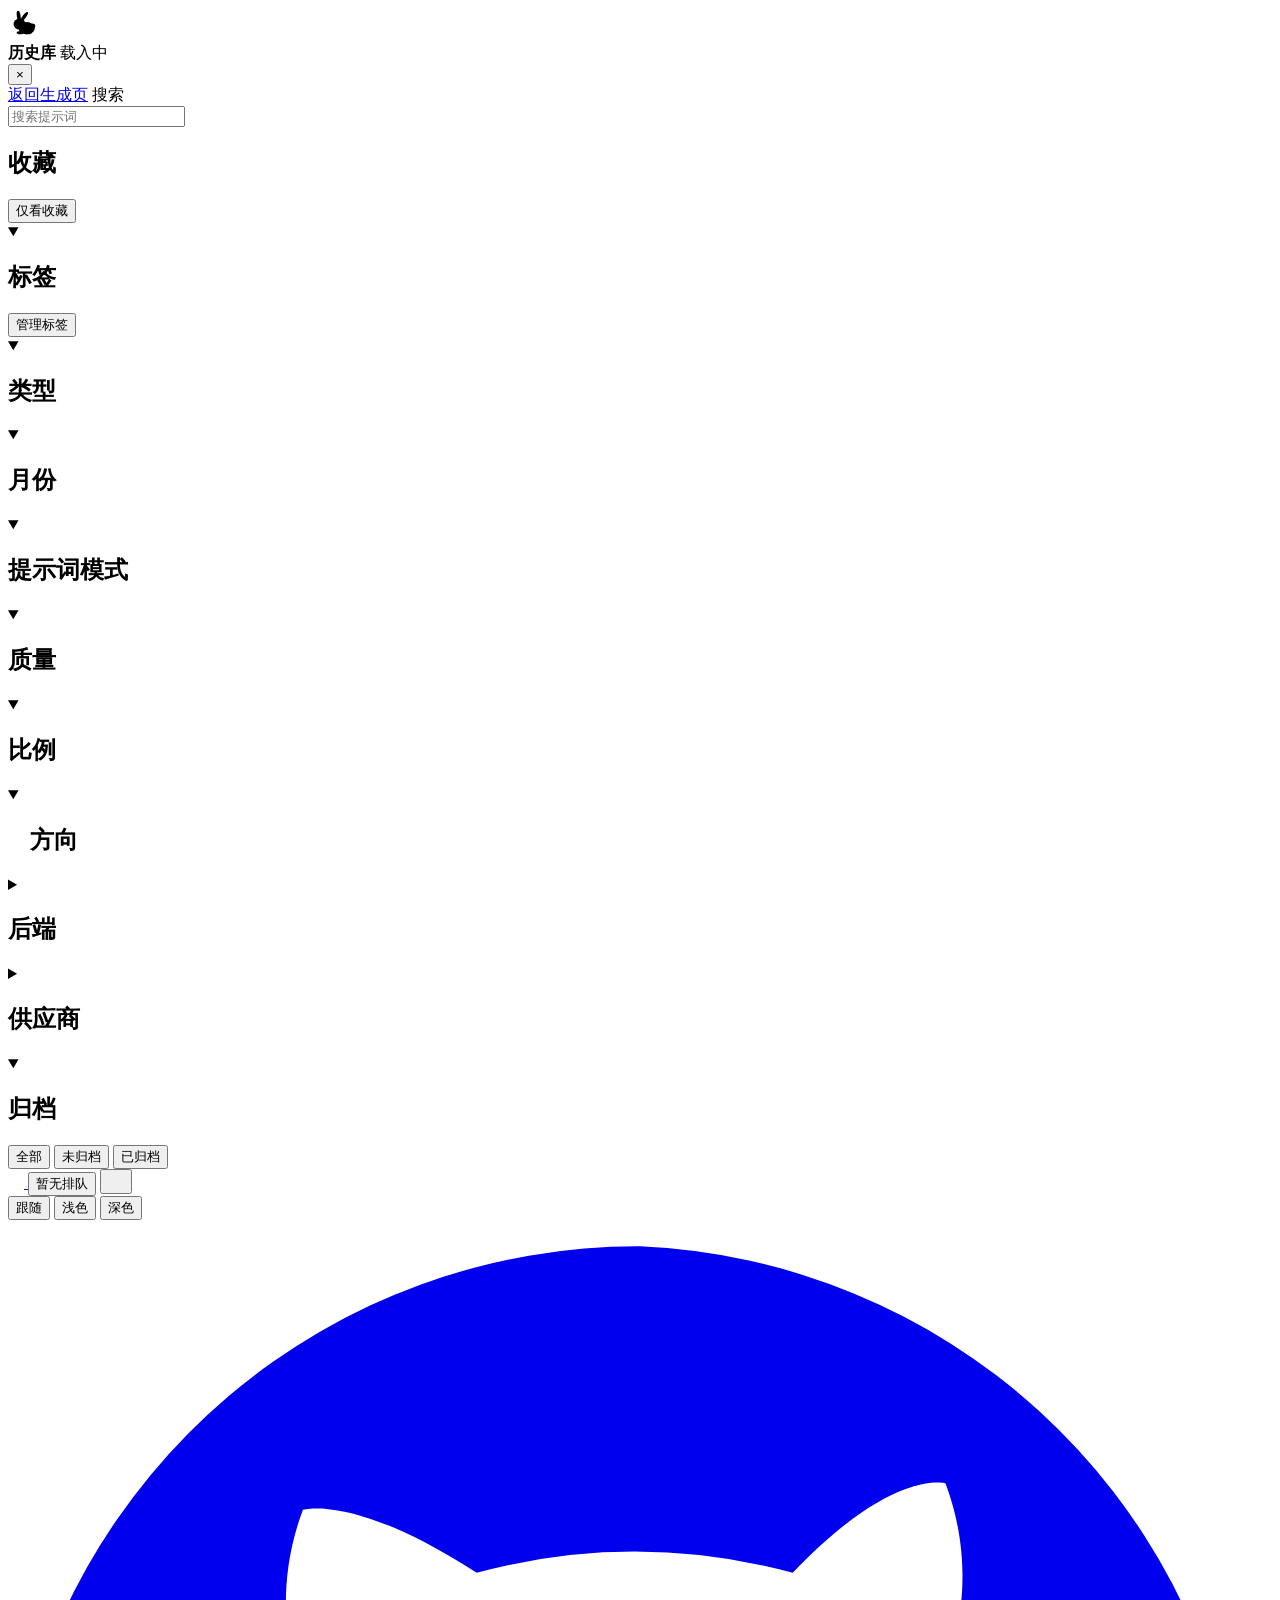
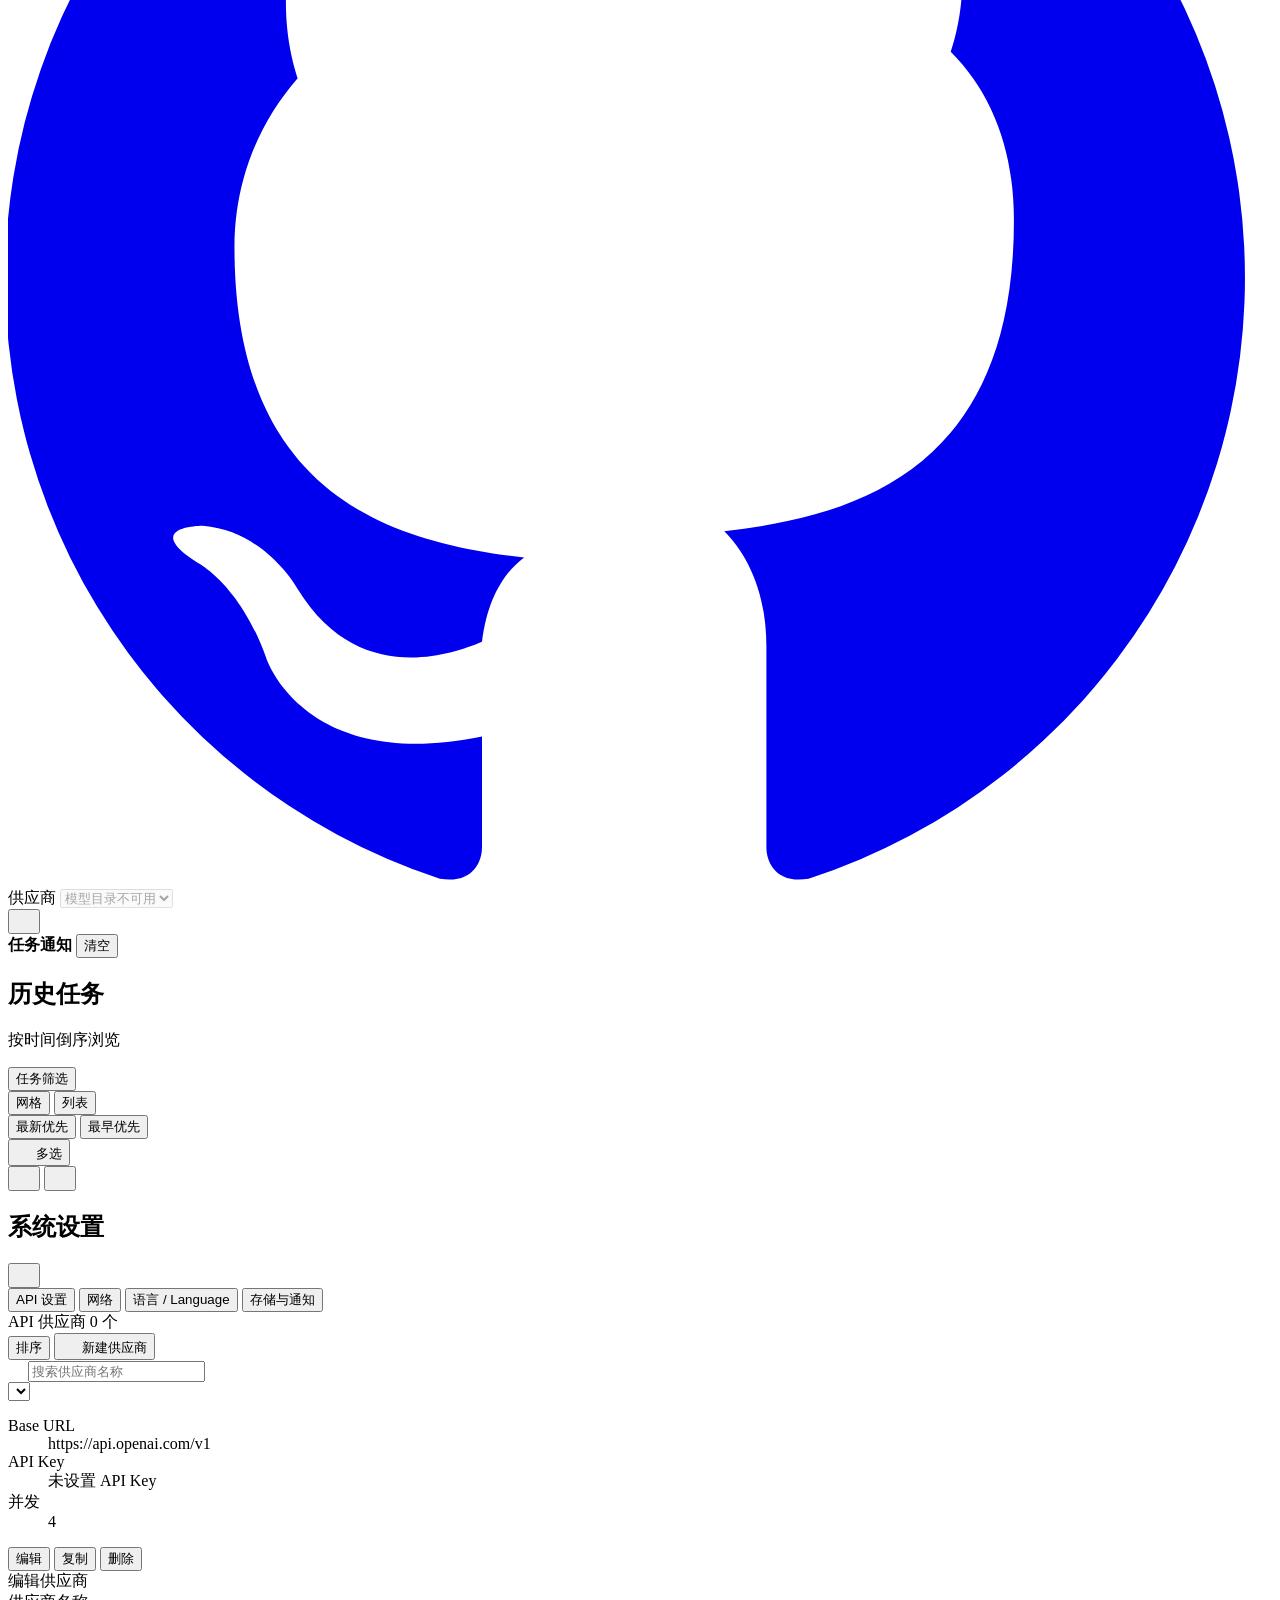
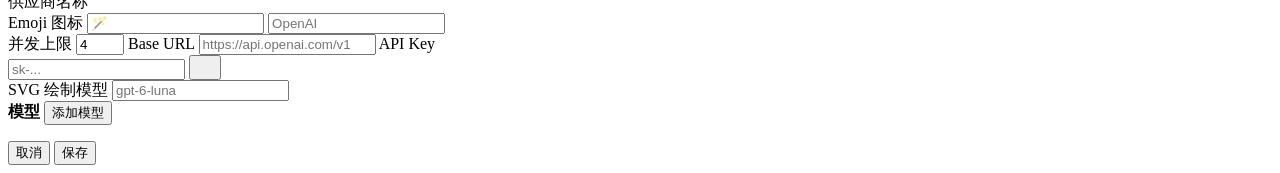
==== commit 7d68e59a: "历史库增加看得见的多选模式 原来的多选入口藏在“历史库管理”面板里，宽屏下入口隐藏；窄屏下面板 会盖住网格，选中第一个任务又会自动打开详情抽屉，基本用不了。  - 工具栏增加“多选 / 完成”按钮，手" ====
--- a/codex_image/webui/static/history.html
+++ b/codex_image/webui/static/history.html
@@ -26,7 +26,7 @@
     })();
   </script>
     <script src="/static/appearance-bootstrap.js?v=2"></script>
-    <link rel="stylesheet" href="/static/styles.css?v=runtime-930" />
+    <link rel="stylesheet" href="/static/styles.css?v=runtime-934" />
 </head>
 <body>
   <main class="history-page">
@@ -159,7 +159,7 @@
           <button class="theme-option" data-theme-option="light" type="button" aria-pressed="false" data-i18n="theme.light">浅色</button>
           <button class="theme-option" data-theme-option="dark" type="button" aria-pressed="false" data-i18n="theme.dark">深色</button>
         </div>
-        <a id="githubLink" class="queue-button github-link" href="https://github.com/kadevin/ilab-conjure" target="_blank" rel="noreferrer" aria-label="GitHub" title="GitHub">
+        <a id="githubLink" class="queue-button github-link" href="https://github.com/tg111/ilab-gpt-conjure" target="_blank" rel="noreferrer" aria-label="GitHub" title="GitHub">
           <svg class="github-link-icon" viewBox="0 0 24 24" aria-hidden="true" focusable="false">
             <path fill="currentColor" d="M12 .5a12 12 0 0 0-3.8 23.4c.6.1.8-.3.8-.6v-2.1c-3.4.7-4.1-1.5-4.1-1.5-.5-1.4-1.3-1.8-1.3-1.8-1.1-.7.1-.7.1-.7 1.2.1 1.8 1.2 1.8 1.2 1.1 1.8 2.8 1.3 3.5 1 .1-.8.4-1.3.8-1.6-2.7-.3-5.5-1.3-5.5-5.9 0-1.3.5-2.4 1.2-3.2-.1-.3-.5-1.6.1-3.2 0 0 1-.3 3.3 1.2a11.3 11.3 0 0 1 6 0C16.8 4.7 17.8 5 17.8 5c.6 1.6.2 2.9.1 3.2.8.8 1.2 1.9 1.2 3.2 0 4.6-2.8 5.6-5.5 5.9.4.4.8 1.1.8 2.2v3.8c0 .3.2.7.8.6A12 12 0 0 0 12 .5Z"/>
           </svg>
@@ -209,6 +209,10 @@
               <button class="history-sort-button" type="button" data-history-sort="oldest" aria-pressed="false" data-i18n="history.oldest">最早优先</button>
             </div>
           </div>
+          <button id="historySelectModeButton" class="ghost-button text-sm history-select-mode-button" type="button" data-history-toggle-selection-mode aria-pressed="false">
+            <svg class="history-toolbar-button-icon" data-ui-icon="check-square" width="16" height="16" viewBox="0 0 24 24" aria-hidden="true" focusable="false"><use href="/static/icons/ui.svg?v=1#check-square"/></svg>
+            <span id="historySelectModeLabel">多选</span>
+          </button>
           <div id="historyToolbarUtilities" class="history-toolbar-utilities">
             <button id="historyManagementButton" class="ghost-button history-toolbar-icon-button history-management-button" type="button" data-history-open-management aria-label="历史库管理" title="历史库管理">
               <svg class="history-toolbar-button-icon" data-ui-icon="archive" width="16" height="16" viewBox="0 0 24 24" aria-hidden="true" focusable="false"><use href="/static/icons/ui.svg?v=1#archive"/></svg>
@@ -234,10 +238,15 @@
       <div id="historyLoadSentinel" class="history-load-sentinel" data-history-load-more role="status" aria-live="polite" hidden></div>
       <div id="historySelectionDock" class="history-selection-dock hidden" hidden>
         <strong id="historySelectionDockCount"></strong>
-        <button class="history-selection-dock-action" type="button" data-history-open-selection-actions>
-          <span data-i18n="footer.batch">批量管理</span>
-          <svg class="history-action-row-arrow" data-ui-icon="chevron-right" width="16" height="16" viewBox="0 0 24 24" aria-hidden="true" focusable="false"><use href="/static/icons/ui.svg?v=1#chevron-right"/></svg>
-        </button>
+        <div class="history-selection-dock-buttons">
+          <button id="historySelectionDockSelectAll" class="history-selection-dock-button" type="button" data-history-select-all hidden>全选</button>
+          <button id="historySelectionDockDelete" class="history-selection-dock-button history-selection-dock-danger" type="button" data-history-bulk-delete hidden>删除</button>
+          <button class="history-selection-dock-action" type="button" data-history-open-selection-actions>
+            <span data-i18n="footer.batch">批量管理</span>
+            <svg class="history-action-row-arrow" data-ui-icon="chevron-right" width="16" height="16" viewBox="0 0 24 24" aria-hidden="true" focusable="false"><use href="/static/icons/ui.svg?v=1#chevron-right"/></svg>
+          </button>
+          <button id="historySelectionDockDone" class="history-selection-dock-button" type="button" data-history-exit-selection-mode hidden>完成</button>
+        </div>
       </div>
     </section>
     <div class="history-resize-hit-area history-resize-hit-area-right" role="separator" tabindex="0" aria-orientation="vertical" aria-valuemin="300" aria-valuemax="620" aria-valuenow="380" aria-label="调整详情栏宽度" data-history-resizer="right" data-i18n-attr="aria-label:history.resizeDetail"></div>
@@ -566,6 +575,6 @@
     </div>
   </div>
   <div id="taskNotificationToastRegion" class="task-notification-toast-region" aria-live="polite"></div>
-  <script src="/static/history.js?v=history-199"></script>
+  <script src="/static/history.js?v=history-202"></script>
 </body>
 </html>
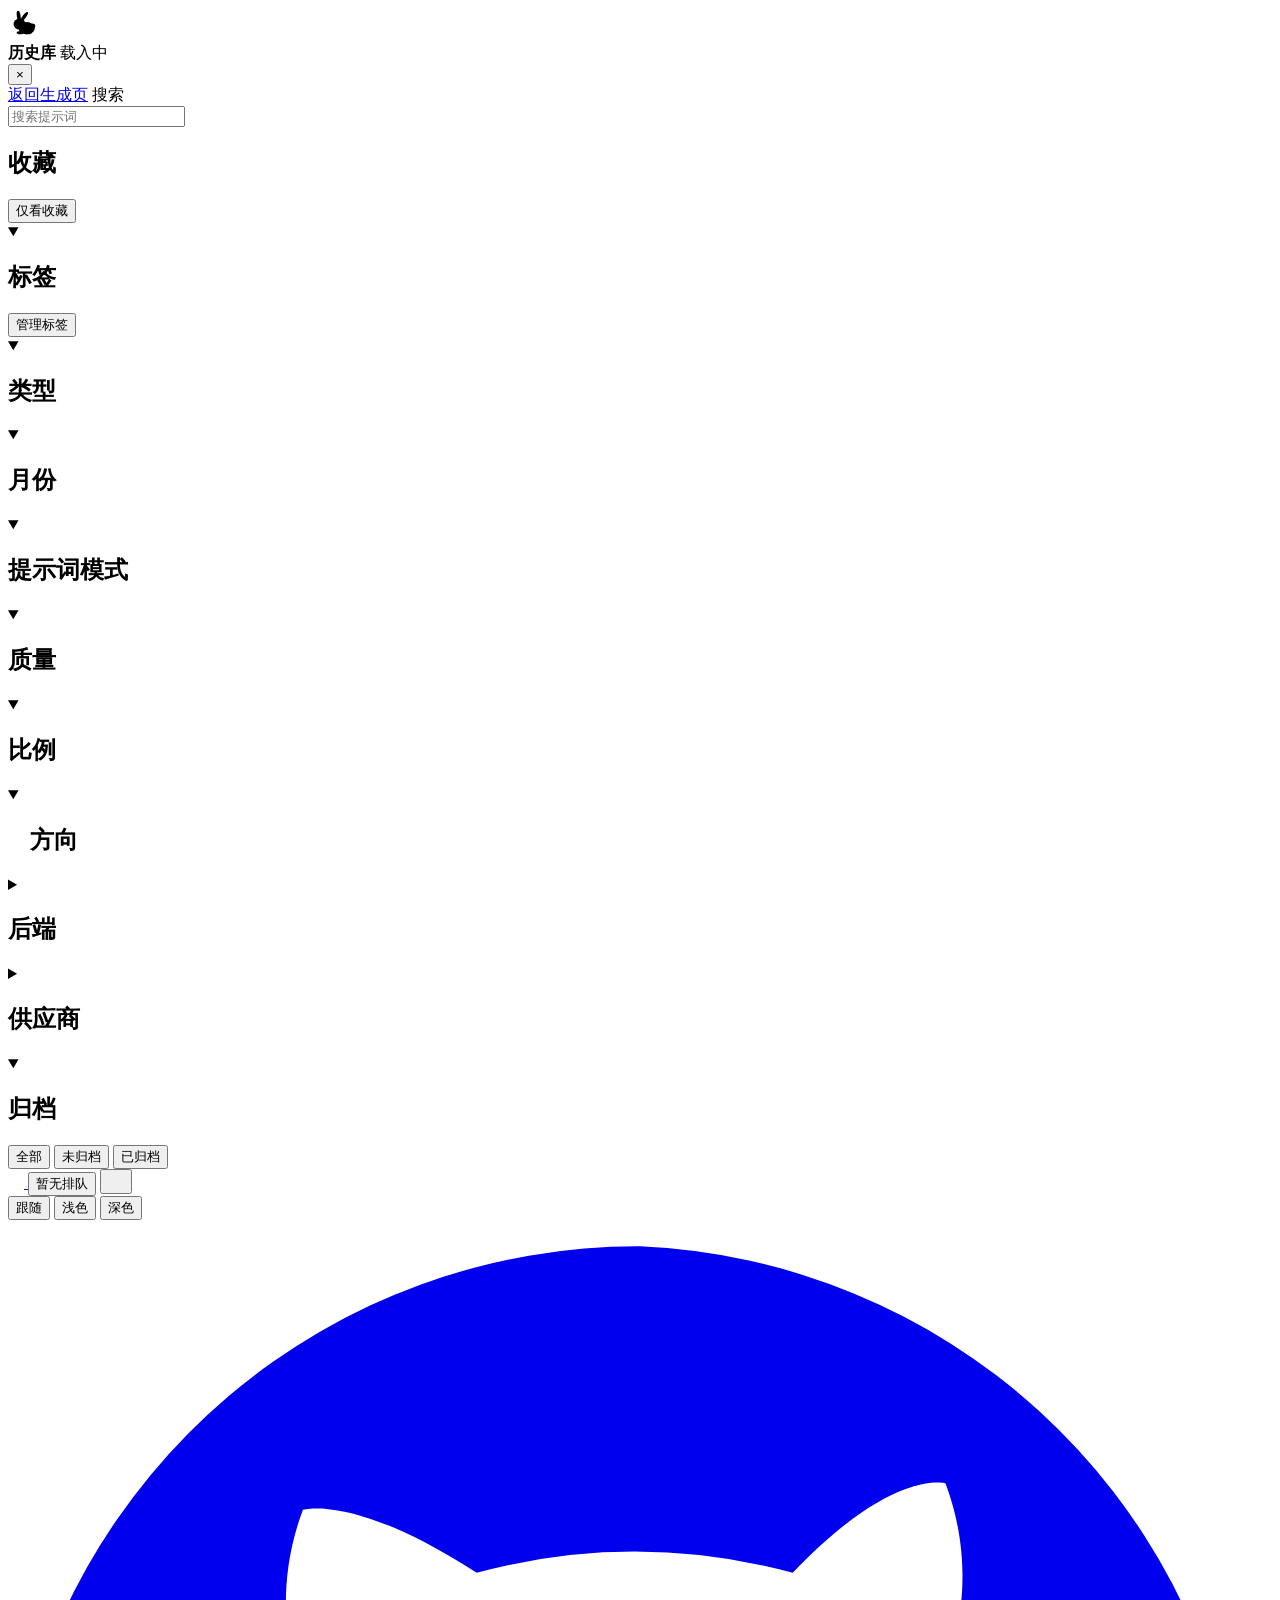
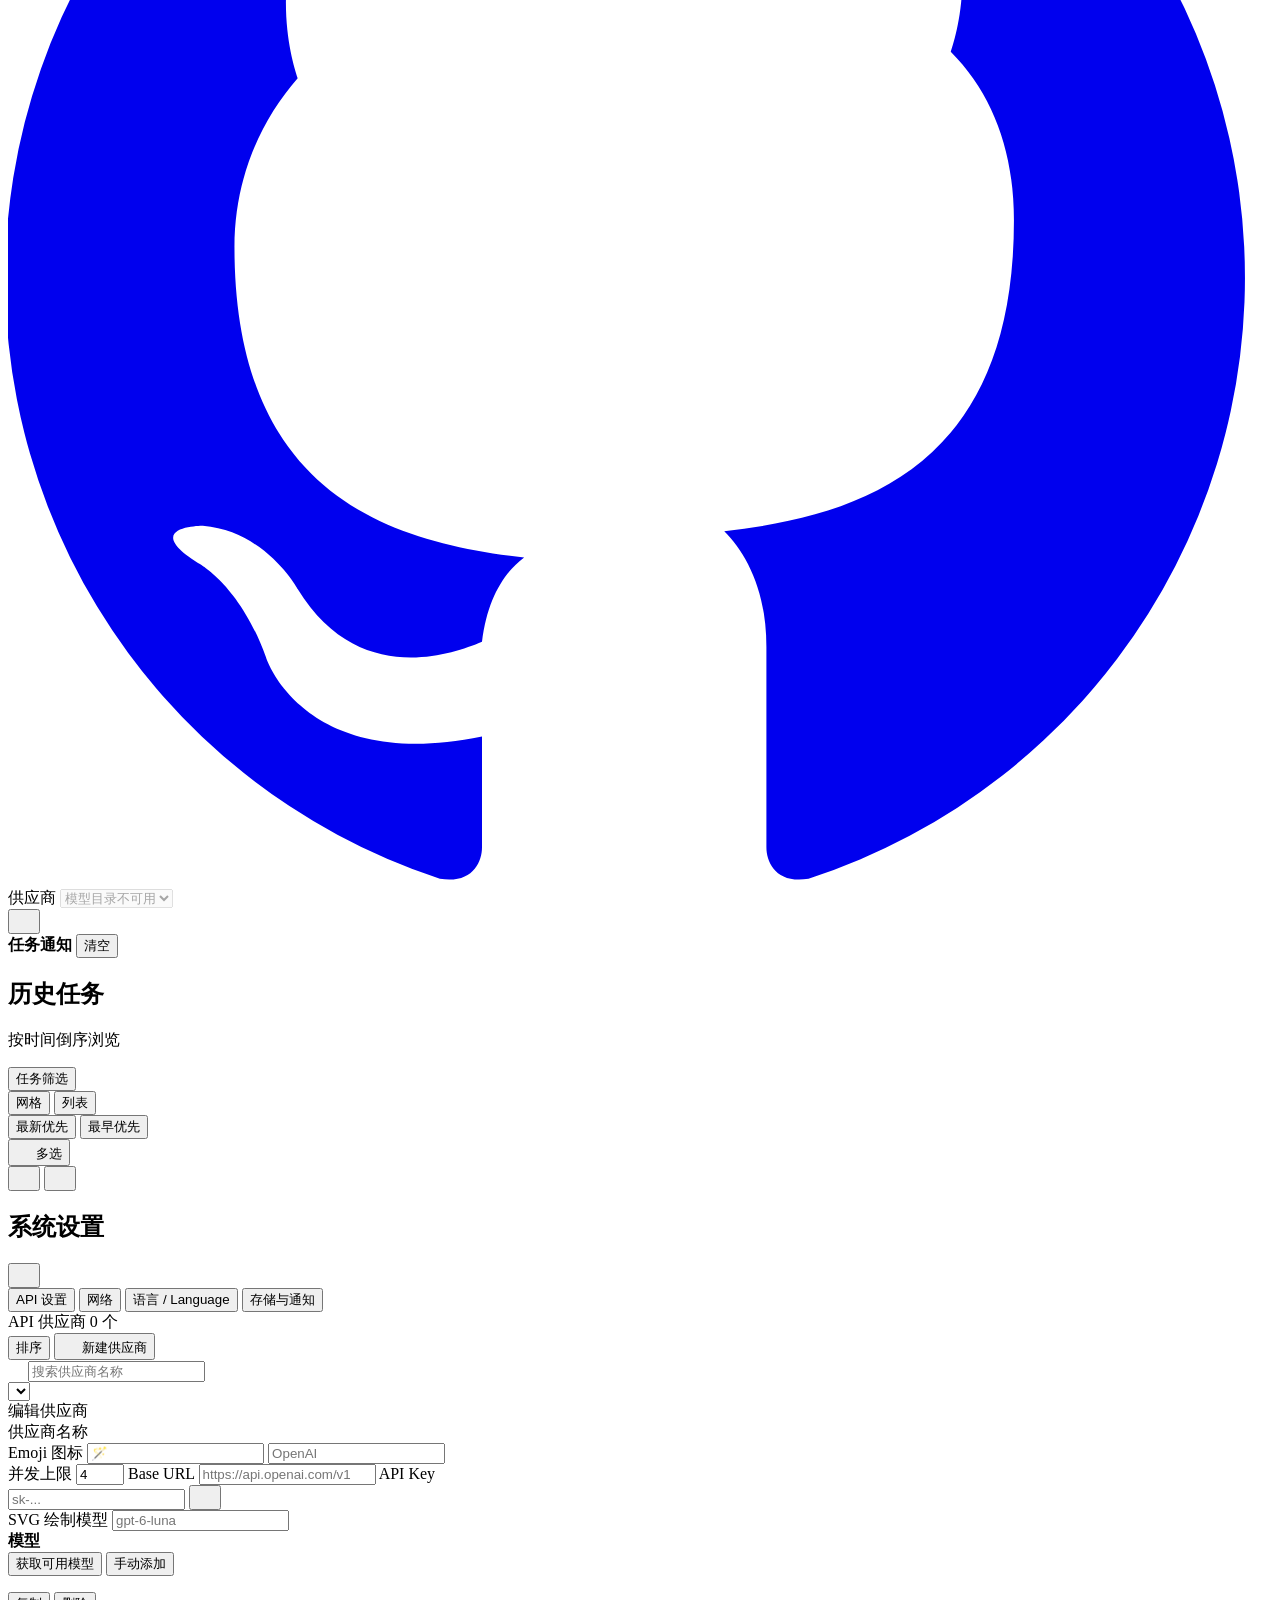
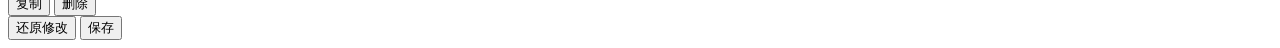
==== commit ff1c14d9: "工作台继续压缩布局，供应商管理改为直接编辑 工作台（宽屏）： - 顶栏去掉，排队、通知、设置、主题移到侧栏底部；侧栏默认 280px，Ctrl+B 收起 - 清空、查找、模板库并入参数行；提示词框未聚" ====
--- a/codex_image/webui/static/history.html
+++ b/codex_image/webui/static/history.html
@@ -368,28 +368,6 @@
             </div>
           </div>
           <select id="apiProvider" class="hidden" aria-hidden="true"></select>
-          <div id="apiProviderDetail" class="api-provider-detail-panel">
-            <strong id="apiProviderDetailName" class="api-provider-detail-name"></strong>
-            <dl class="api-provider-detail-grid">
-              <div>
-                <dt>Base URL</dt>
-                <dd id="apiProviderDetailBaseUrl">https://api.openai.com/v1</dd>
-              </div>
-              <div>
-                <dt>API Key</dt>
-                <dd id="apiProviderDetailKey" data-i18n="apiSettings.keyNotSet">未设置 API Key</dd>
-              </div>
-              <div>
-                <dt data-i18n="apiSettings.concurrencyShort">并发</dt>
-                <dd id="apiProviderDetailConcurrency">4</dd>
-              </div>
-            </dl>
-            <div class="api-provider-detail-actions">
-              <button id="editApiProviderButton" class="ghost-button" type="button" data-i18n="action.edit">编辑</button>
-              <button id="copyApiProviderButton" class="ghost-button" type="button" data-i18n="apiSettings.copyProvider">复制</button>
-              <button id="deleteApiProviderButton" class="ghost-button danger-button" type="button" data-i18n="action.delete">删除</button>
-            </div>
-          </div>
         </div>
         <div class="system-settings-scroll api-provider-editor-scroll">
           <div id="apiProviderEditor" class="api-provider-editor hidden" aria-hidden="true">
@@ -440,21 +418,29 @@
                 <div class="provider-bindings-header">
                   <div class="provider-bindings-title-row">
                     <strong id="providerBindingsTitle"><span data-i18n="apiSettings.modelBindings">模型</span> <span id="providerBindingsCount"></span></strong>
-                    <button id="addProviderBindingButton" class="ghost-button provider-binding-add" type="button">
-                      <span data-i18n="apiSettings.addModelBinding">添加模型</span>
-                    </button>
+                    <div class="provider-bindings-actions">
+                      <button id="discoverProviderModelsButton" class="ghost-button provider-discovery-button" type="button" data-i18n="apiSettings.discoverModels">获取可用模型</button>
+                      <button id="addProviderBindingButton" class="ghost-button provider-binding-add" type="button">
+                        <span data-i18n="apiSettings.addModelBindingManually">手动添加</span>
+                      </button>
+                    </div>
                   </div>
+                  <p id="providerDiscoveryStatus" class="provider-discovery-status" role="status" aria-live="polite" hidden></p>
                 </div>
+                <div id="providerDiscoveryResults" class="provider-discovery-results" hidden></div>
                 <div id="apiProviderBindings" class="provider-bindings-list"></div>
               </section>
             </div>
           </div>
         </div>
-        <div id="apiSettingsActions" class="settings-modal-actions settings-status-only">
+        <div id="apiSettingsActions" class="settings-modal-actions settings-status-only hidden" aria-hidden="true"></div>
+        <div class="api-provider-editor-actions settings-save-actions">
           <p id="apiSettingsStatus" class="api-settings-feedback settings-action-status" aria-live="polite"></p>
-        </div>
-        <div class="api-provider-editor-actions settings-save-actions">
-          <button id="cancelApiProviderEditButton" class="ghost-button" type="button" data-i18n="action.cancel">取消</button>
+          <div class="api-provider-manage-actions">
+            <button id="copyApiProviderButton" class="ghost-button" type="button" data-i18n="apiSettings.copyProvider">复制</button>
+            <button id="deleteApiProviderButton" class="ghost-button danger-button" type="button" data-i18n="action.delete">删除</button>
+          </div>
+          <button id="cancelApiProviderEditButton" class="ghost-button" type="button" data-i18n="apiSettings.revertChanges">还原修改</button>
           <button id="saveApiProviderEditButton" class="run-button" type="button" data-i18n="action.save">保存</button>
         </div>
       </section>
@@ -466,7 +452,7 @@
               <input id="lanAccessEnabled" type="checkbox" role="switch" aria-labelledby="lanAccessLabel" aria-describedby="lanAccessHelp lanAccessStatus" disabled />
               <span class="web-search-toggle-track" aria-hidden="true"></span>
             </label>
-            <p id="lanAccessHelp" class="lan-access-help" data-i18n="lanAccess.help">无需登录。同一网络中的用户共用任务、图库和供应商，也可以修改设置和删除任务。</p>
+            <p id="lanAccessHelp" class="lan-access-help" data-i18n="lanAccess.help">需要用访问密码登录。登录后，同一网络中的用户共用任务、图库和供应商，也可以修改设置和删除任务。</p>
             <p id="lanAccessStatus" class="settings-action-status" role="status" data-i18n="lanAccess.loading">正在读取访问设置…</p>
             <div id="lanAccessAddresses" class="lan-access-addresses" hidden></div>
           </div>
@@ -575,6 +561,6 @@
     </div>
   </div>
   <div id="taskNotificationToastRegion" class="task-notification-toast-region" aria-live="polite"></div>
-  <script src="/static/history.js?v=history-202"></script>
+  <script src="/static/history.js?v=history-203"></script>
 </body>
 </html>
